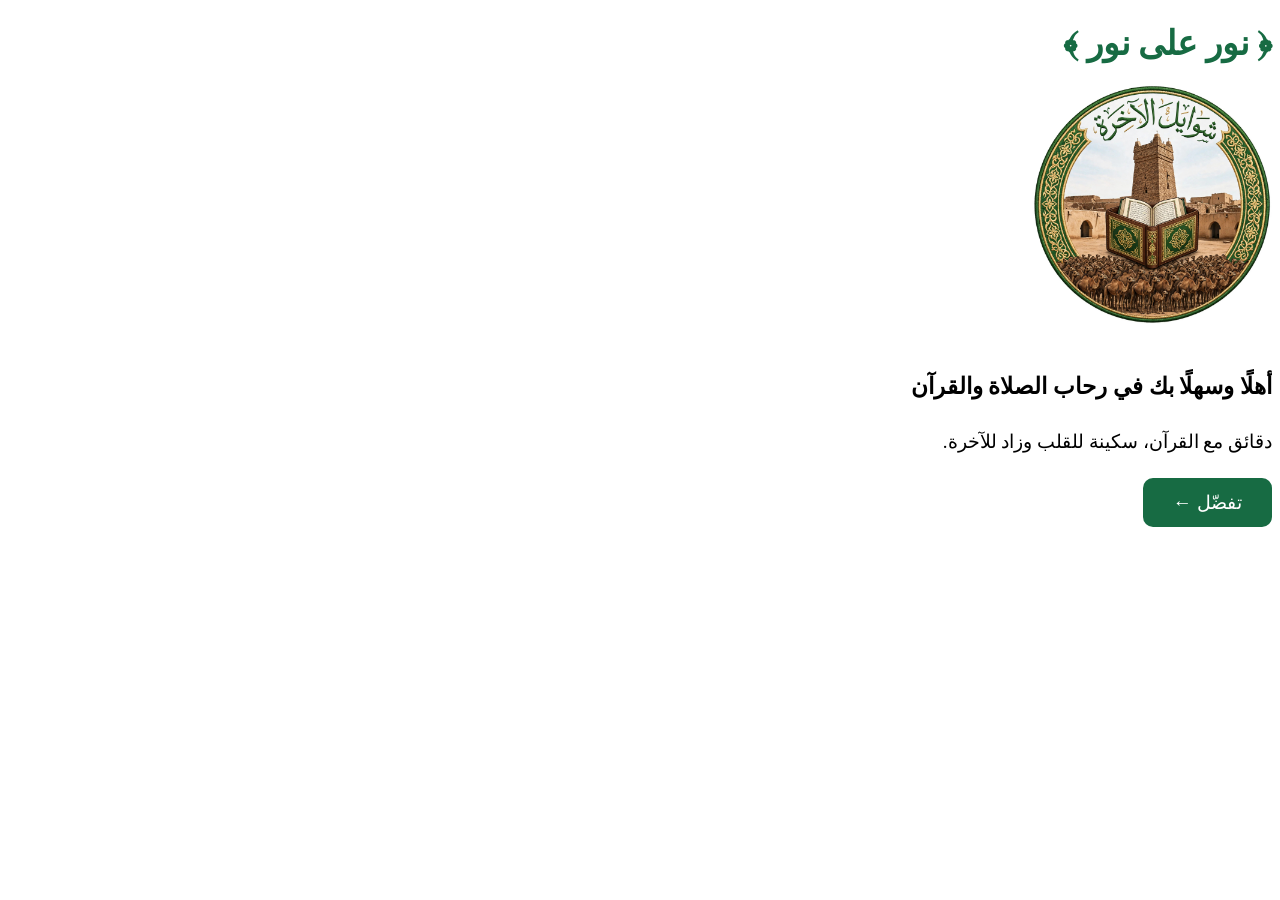
==== index.html @ da0a4356 "Update index.html" ====
<!DOCTYPE html>
<html lang="ar" dir="rtl">
<head>
  <meta charset="UTF-8">
  <meta name="viewport" content="width=device-width, initial-scale=1.0">
  <title>شوايل الآخرة</title>

  <style> <!-- تنبيه نور على نور قبل الفجر -->
<script>
if ("Notification" in window && "serviceWorker" in navigator) {
  Notification.requestPermission();
}

function tanbihQiyam() {
  if ("Notification" in window &&
      Notification.permission === "granted") {
    new Notification("نور على نور", {
      body: "﴿ وَالَّذِينَ يَبِيتُونَ لِرَبِّهِمْ سُجَّدًا وَقِيَامًا ﴾",
      dir: "rtl",
      lang: "ar"
    });
  }
}
</script><!-- تجربة تنبيه سورة الكهف بعد 10 دقائق -->
<button onclick="setTimeout(() => {
  if (Notification.permission === 'granted') {
    new Notification('نور على نور', {
      body: 'حان وقت قراءة سورة الكهف 📖',
      dir: 'rtl',
      lang: 'ar'
    });
  }
}, 10 * 60 * 1000)">
  تجربة تنبيه سورة الكهف بعد 10 دقائق
</button>

<script>
if ('Notification' in window &&
    Notification.permission === 'default') {
  Notification.requestPermission();
}
</script>
    body {
      margin: 0;
      min-height: 100vh;
      display: flex;
      flex-direction: column;
      align-items: center;
      justify-content: center;
      text-align: center;
      font-family: Arial, sans-serif;
      background: #f7f5e9;
      color: #176b43;
      padding: 20px;
      box-sizing: border-box;
    }

    h1 {
      font-size: 34px;
      margin-bottom: 20px;
      color: #176b43;
    }

    img {
      width: 240px;
      max-width: 85%;
      height: auto;
      border-radius: 50%;
      margin-bottom: 20px;
    }

    h2 {
      font-size: 23px;
      line-height: 1.7;
    }

    p {
      font-size: 19px;
      line-height: 1.8;
    }

    button {
      background: #176b43;
      color: white;
      border: none;
      border-radius: 10px;
      padding: 13px 30px;
      font-size: 19px;
      cursor: pointer;
    }
  </style>
</head>

<body>
<h1>﴿ نور على نور ﴾</h1>

  <img src="IMG-20261009-WA6551.jpg" alt="شعار التطبيق">

  <h2>أهلًا وسهلًا بك في رحاب الصلاة والقرآن</h2>

  <p>دقائق مع القرآن، سكينة للقلب وزاد للآخرة.</p>

  <a href="home.html">
    <button>تفضّل ←</button>
  </a>

</body>
</html>
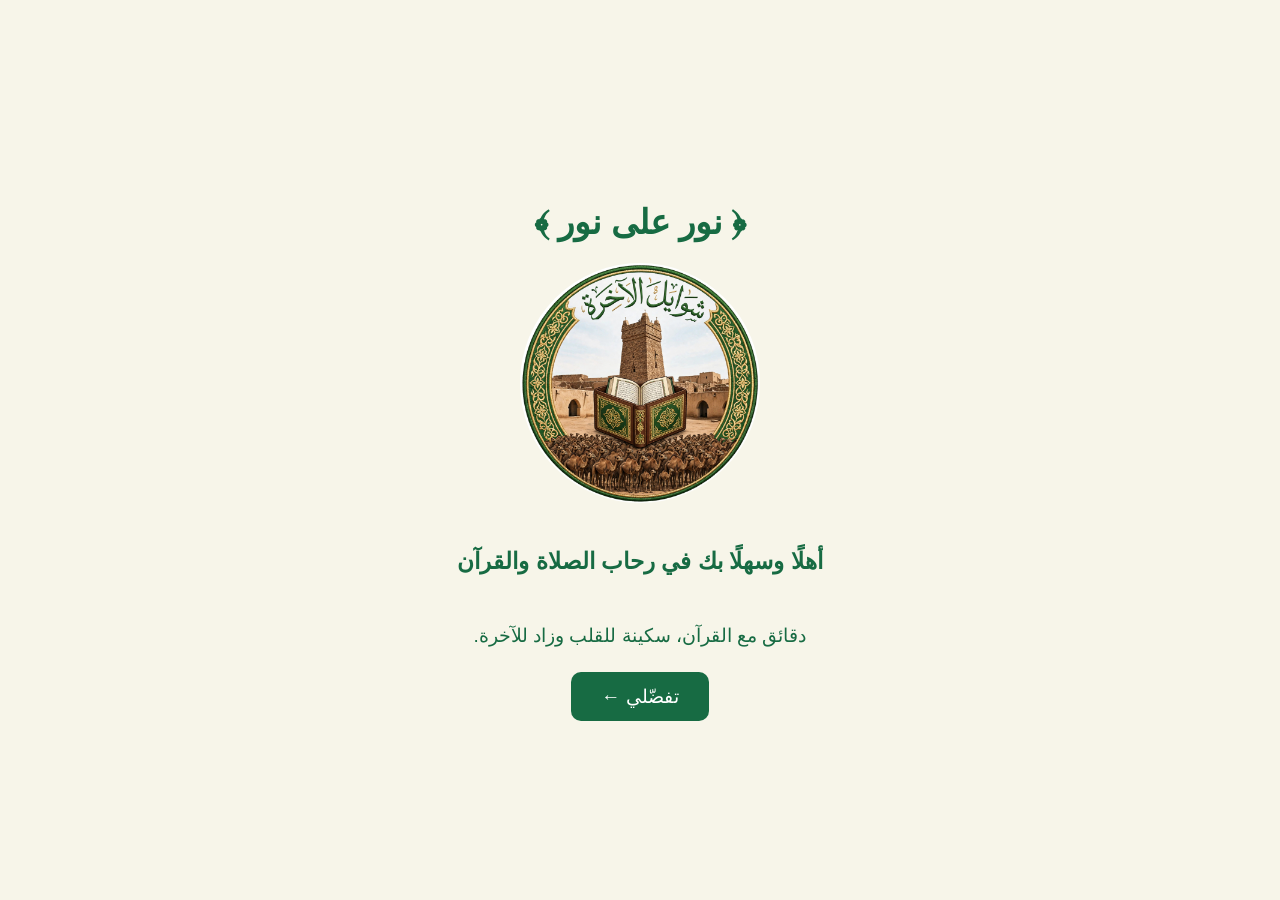
==== commit 0f512db3: "Update index.html" ====
--- a/index.html
+++ b/index.html
@@ -4,43 +4,9 @@
 <head>
   <meta charset="UTF-8">
   <meta name="viewport" content="width=device-width, initial-scale=1.0">
-  <title>شوايل الآخرة</title>
+  <title>نور على نور</title>
 
-  <style> <!-- تنبيه نور على نور قبل الفجر -->
-<script>
-if ("Notification" in window && "serviceWorker" in navigator) {
-  Notification.requestPermission();
-}
-
-function tanbihQiyam() {
-  if ("Notification" in window &&
-      Notification.permission === "granted") {
-    new Notification("نور على نور", {
-      body: "﴿ وَالَّذِينَ يَبِيتُونَ لِرَبِّهِمْ سُجَّدًا وَقِيَامًا ﴾",
-      dir: "rtl",
-      lang: "ar"
-    });
-  }
-}
-</script><!-- تجربة تنبيه سورة الكهف بعد 10 دقائق -->
-<button onclick="setTimeout(() => {
-  if (Notification.permission === 'granted') {
-    new Notification('نور على نور', {
-      body: 'حان وقت قراءة سورة الكهف 📖',
-      dir: 'rtl',
-      lang: 'ar'
-    });
-  }
-}, 10 * 60 * 1000)">
-  تجربة تنبيه سورة الكهف بعد 10 دقائق
-</button>
-
-<script>
-if ('Notification' in window &&
-    Notification.permission === 'default') {
-  Notification.requestPermission();
-}
-</script>
+  <style>
     body {
       margin: 0;
       min-height: 100vh;
@@ -93,7 +59,7 @@
 </head>
 
 <body>
-<h1>﴿ نور على نور ﴾</h1>
+  <h1>﴿ نور على نور ﴾</h1>
 
   <img src="IMG-20261009-WA6551.jpg" alt="شعار التطبيق">
 
@@ -102,8 +68,7 @@
   <p>دقائق مع القرآن، سكينة للقلب وزاد للآخرة.</p>
 
   <a href="home.html">
-    <button>تفضّل ←</button>
+    <button>تفضّلي ←</button>
   </a>
-
 </body>
 </html>
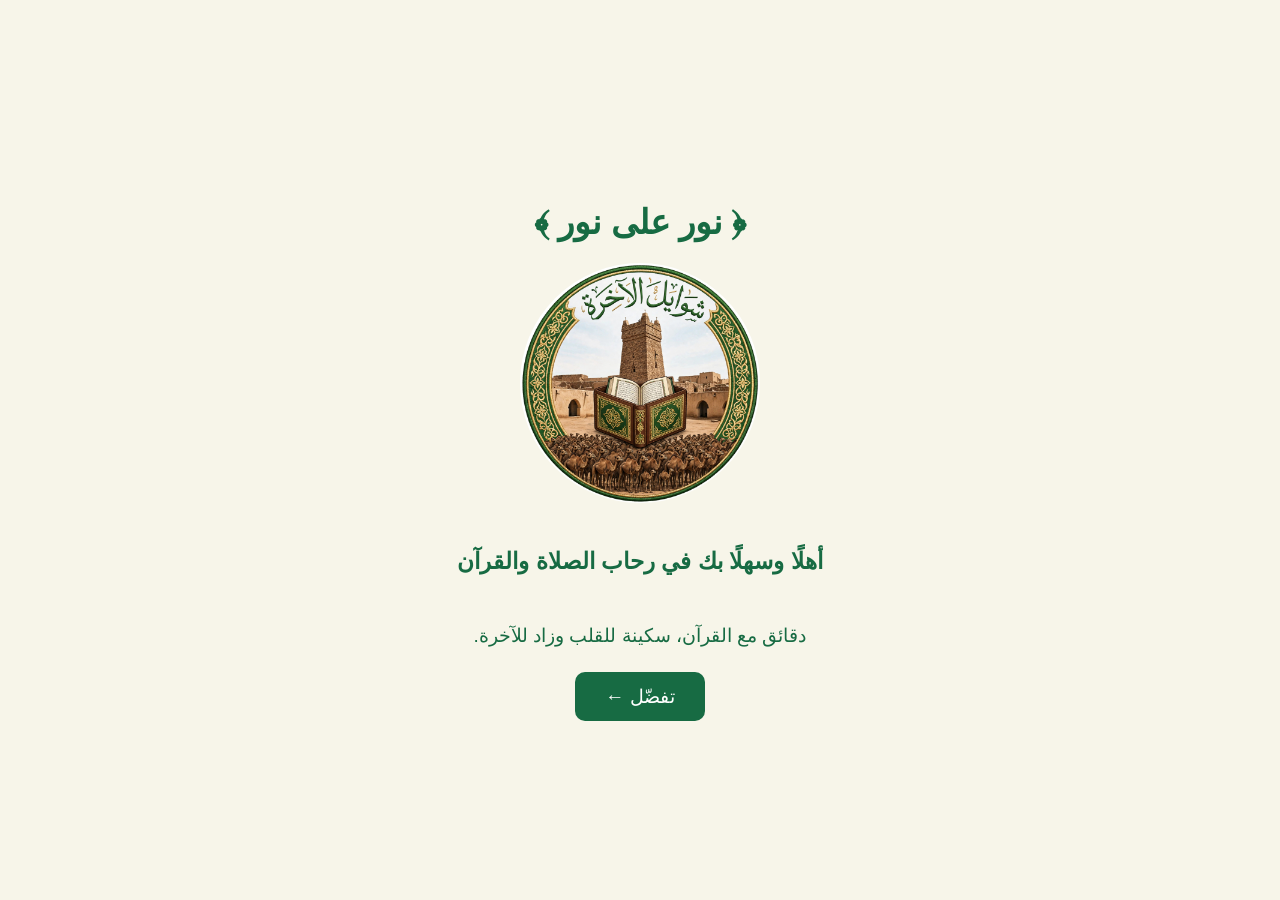
==== commit 4a887e2e: "Update index.html" ====
--- a/index.html
+++ b/index.html
@@ -68,7 +68,7 @@
   <p>دقائق مع القرآن، سكينة للقلب وزاد للآخرة.</p>
 
   <a href="home.html">
-    <button>تفضّلي ←</button>
+    <button>تفضّل ←</button>
   </a>
 </body>
 </html>
